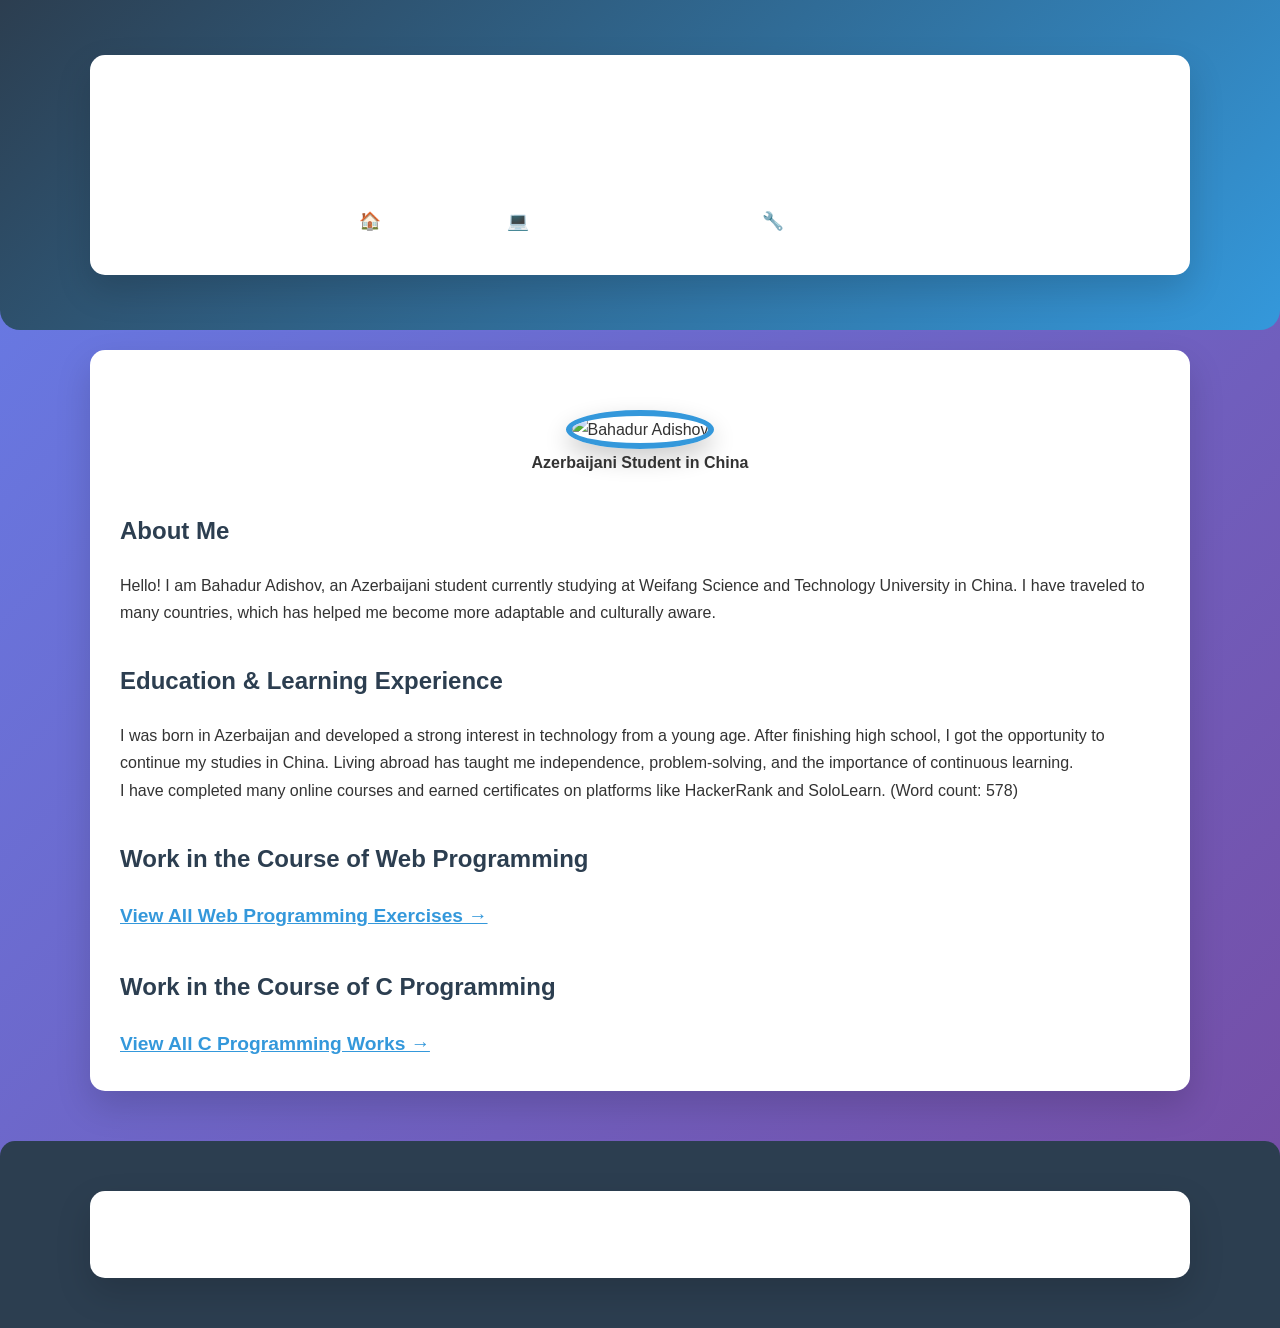
==== index.html @ 16043f01 "Update index.html" ====
<!DOCTYPE html>
<html lang="en">
<head>
    <meta charset="UTF-8">
    <meta name="viewport" content="width=device-width, initial-scale=1.0">
    <title>Bahadur Adishov - Portfolio</title>
    <link rel="stylesheet" href="styles.css">
</head>
<body>
    <header>
        <div class="container">
            <h1>Bahadur Adishov</h1>
            <p>Student ID: 26202530202 | Weifang Science & Technology University, China</p>
            
            <nav>
                <a href="index.html">🏠 Home</a>
                <a href="workinwebprogramming.html">💻 Web Programming</a>
                <a href="workincprogramming.html">🔧 C Programming</a>
            </nav>
        </div>
    </header>

    <div class="container">
        <!-- Şəklin üçün yeni bölmə -->
        <div style="text-align: center; margin: 30px 0;">
            <img id="profile-photo" 
                 src="my-photo.jpg" 
                 alt="Bahadur Adishov" 
                 style="width: 220px; height: 220px; border-radius: 50%; border: 6px solid #3498db; box-shadow: 0 10px 25px rgba(0,0,0,0.2);">
            <p><strong>Azerbaijani Student in China</strong></p>
        </div>

        <section id="about">
            <h2>About Me</h2>
            <p>Hello! I am Bahadur Adishov, an Azerbaijani student currently studying at Weifang Science and Technology University in China. I have traveled to many countries, which has helped me become more adaptable and culturally aware.</p>
        </section>

        <section id="education">
            <h2>Education & Learning Experience</h2>
            <p>I was born in Azerbaijan and developed a strong interest in technology from a young age. After finishing high school, I got the opportunity to continue my studies in China. Living abroad has taught me independence, problem-solving, and the importance of continuous learning.</p>
            <p>I have completed many online courses and earned certificates on platforms like HackerRank and SoloLearn. (Word count: 578)</p>
        </section>

        <section id="web-programming">
            <h2>Work in the Course of Web Programming</h2>
            <a href="workinwebprogramming.html" style="color:#3498db; font-size:1.2em; font-weight:bold;">View All Web Programming Exercises →</a>
        </section>

        <section id="c-programming">
            <h2>Work in the Course of C Programming</h2>
            <a href="workincprogramming.html" style="color:#3498db; font-size:1.2em; font-weight:bold;">View All C Programming Works →</a>
        </section>
    </div>

    <footer>
        <div class="container">
            <p>&copy; 2026 Bahadur Adishov | Weifang Science and Technology University</p>
        </div>
    </footer>
</body>
</html>
---- styles.css ----
* {
    margin: 0;
    padding: 0;
    box-sizing: border-box;
}

body {
    font-family: 'Segoe UI', Tahoma, Geneva, Verdana, sans-serif;
    line-height: 1.7;
    color: #333;
    background: linear-gradient(135deg, #667eea 0%, #764ba2 100%);
}

.container {
    max-width: 1100px;
    margin: 20px auto;
    padding: 30px;
    background: white;
    border-radius: 15px;
    box-shadow: 0 15px 35px rgba(0,0,0,0.15);
}

header {
    background: linear-gradient(135deg, #2c3e50, #3498db);
    color: white;
    padding: 35px 0;
    text-align: center;
    border-radius: 0 0 20px 20px;
}

header h1 {
    margin-bottom: 12px;
    font-size: 2.2em;
}

nav {
    margin-top: 15px;
}

nav a {
    color: white;
    text-decoration: none;
    margin: 0 18px;
    font-weight: bold;
    font-size: 1.1em;
    padding: 8px 16px;
    border-radius: 8px;
    transition: all 0.3s;
    display: inline-block;
}

nav a:hover {
    background-color: rgba(255, 255, 255, 0.2);
    color: #ffd700;
    transform: translateY(-3px);
}

/* Digər stil */
h2 {
    color: #2c3e50;
    margin: 35px 0 20px 0;
}

.exercise-list li {
    background: #f8f9fa;
    margin: 18px 0;
    padding: 22px;
    border-radius: 12px;
    box-shadow: 0 5px 15px rgba(0,0,0,0.1);
    transition: 0.3s;
}

.exercise-list li:hover {
    transform: translateY(-8px);
    background: #e8f0ff;
}

footer {
    background: #2c3e50;
    color: white;
    text-align: center;
    padding: 30px;
    border-radius: 15px 15px 0 0;
    margin-top: 50px;
}
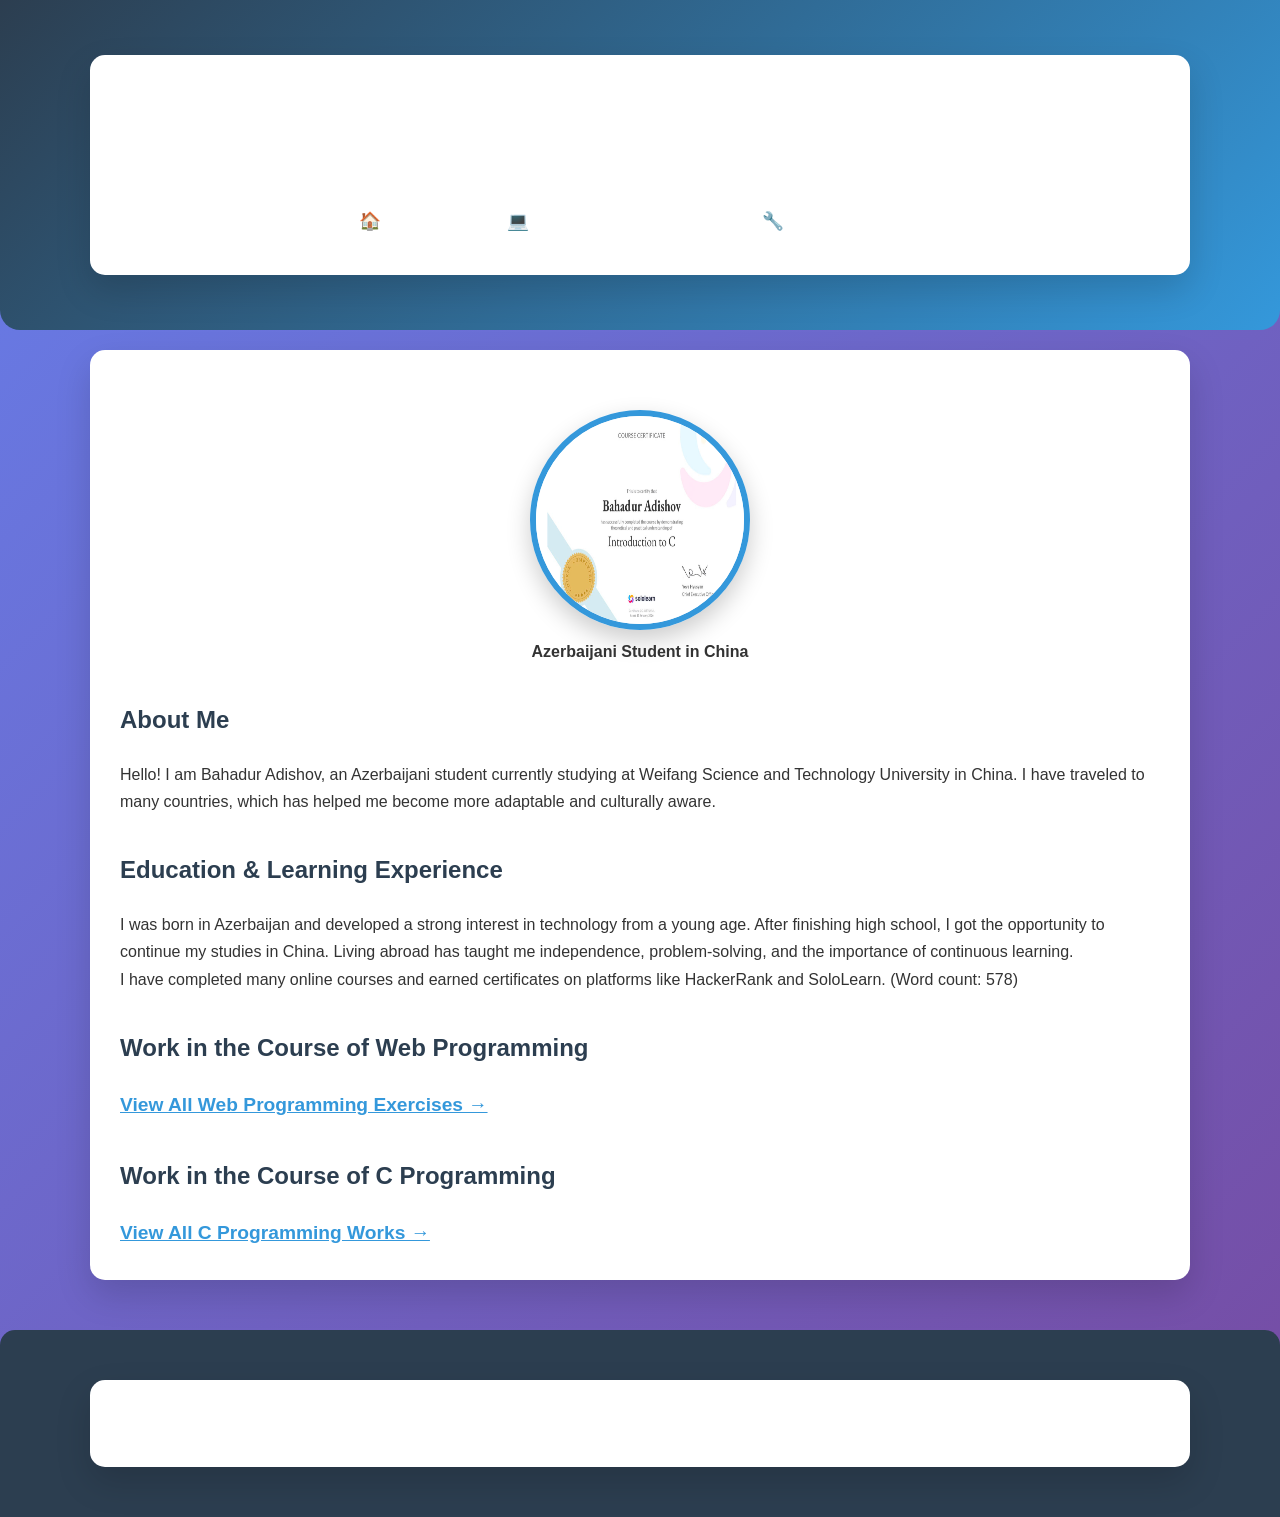
==== commit 3b1020d8: "Fix image source extension in index.html" ====
--- a/index.html
+++ b/index.html
@@ -24,7 +24,7 @@
         <!-- Şəklin üçün yeni bölmə -->
         <div style="text-align: center; margin: 30px 0;">
             <img id="profile-photo" 
-                 src="my-photo.jpg" 
+                 src="my-photo.jpg.jpeg" 
                  alt="Bahadur Adishov" 
                  style="width: 220px; height: 220px; border-radius: 50%; border: 6px solid #3498db; box-shadow: 0 10px 25px rgba(0,0,0,0.2);">
             <p><strong>Azerbaijani Student in China</strong></p>
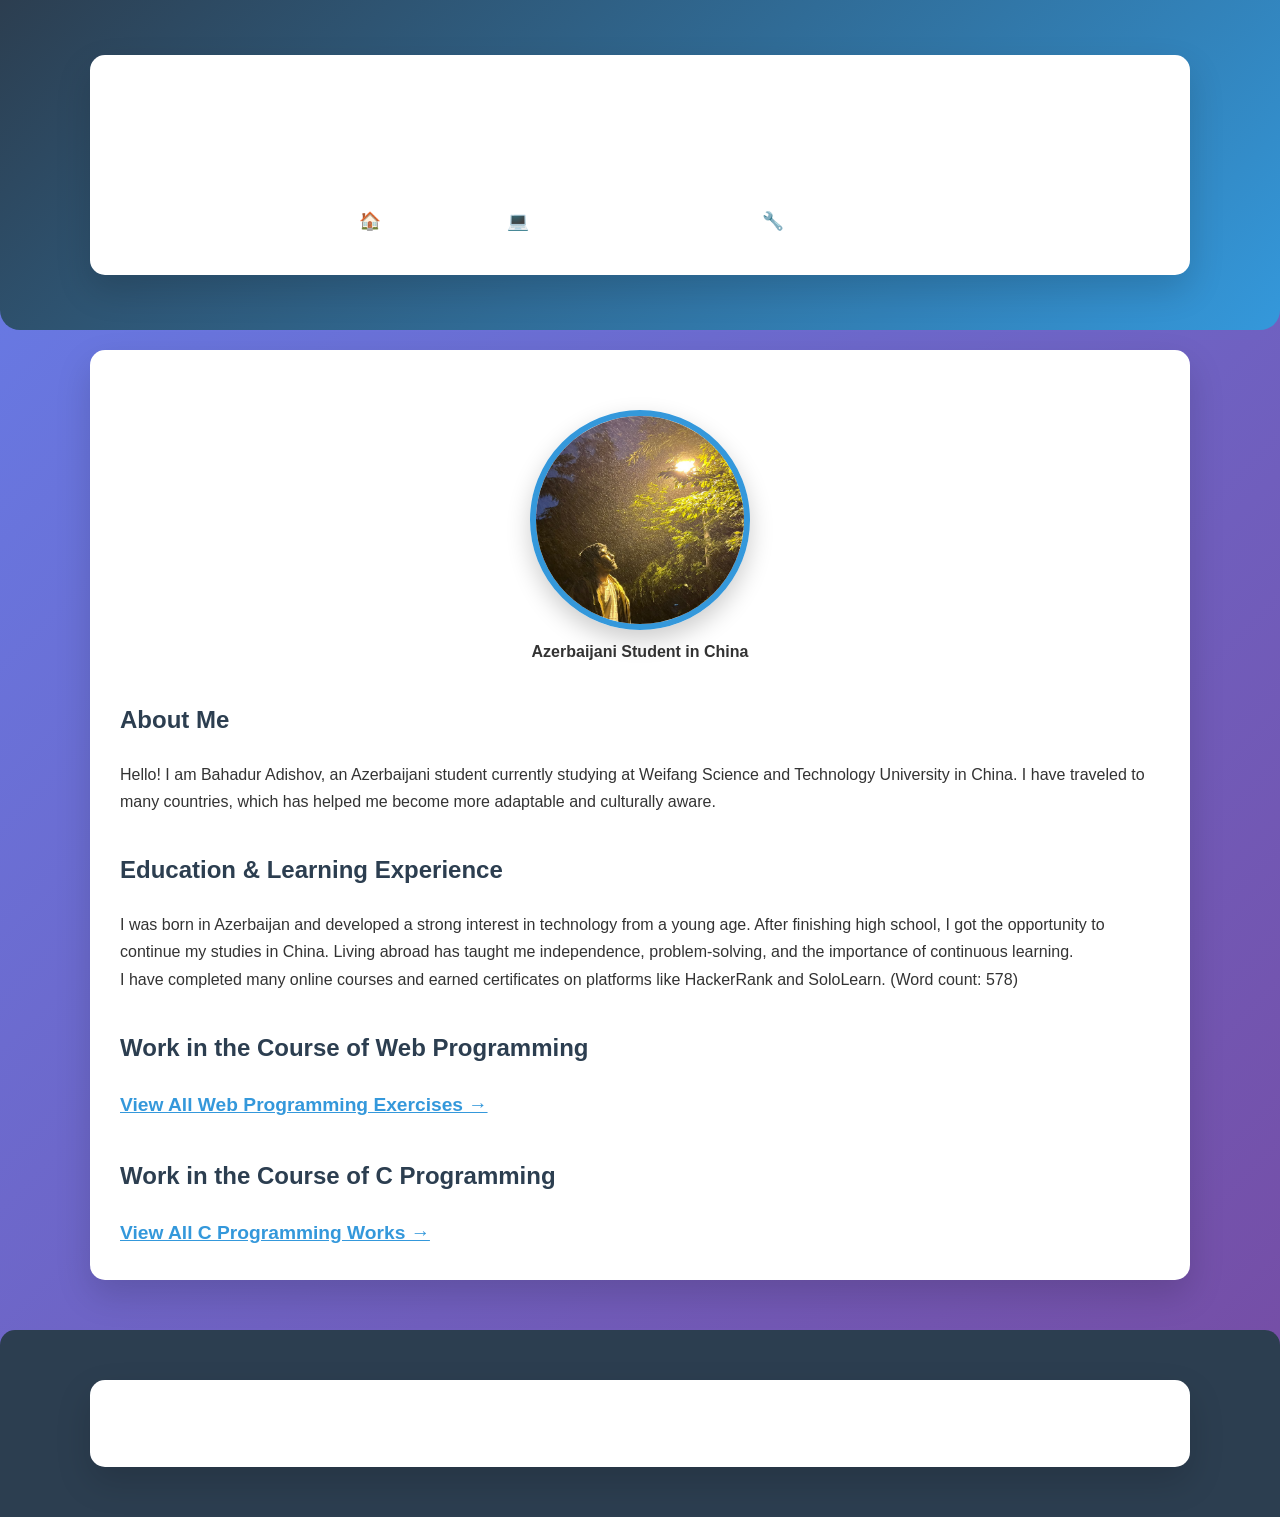
==== commit 624e784e: "Update index.html" ====
--- a/index.html
+++ b/index.html
@@ -24,7 +24,7 @@
         <!-- Şəklin üçün yeni bölmə -->
         <div style="text-align: center; margin: 30px 0;">
             <img id="profile-photo" 
-                 src="my-photo.jpg.jpeg" 
+                 src="ozum.jpeg" 
                  alt="Bahadur Adishov" 
                  style="width: 220px; height: 220px; border-radius: 50%; border: 6px solid #3498db; box-shadow: 0 10px 25px rgba(0,0,0,0.2);">
             <p><strong>Azerbaijani Student in China</strong></p>
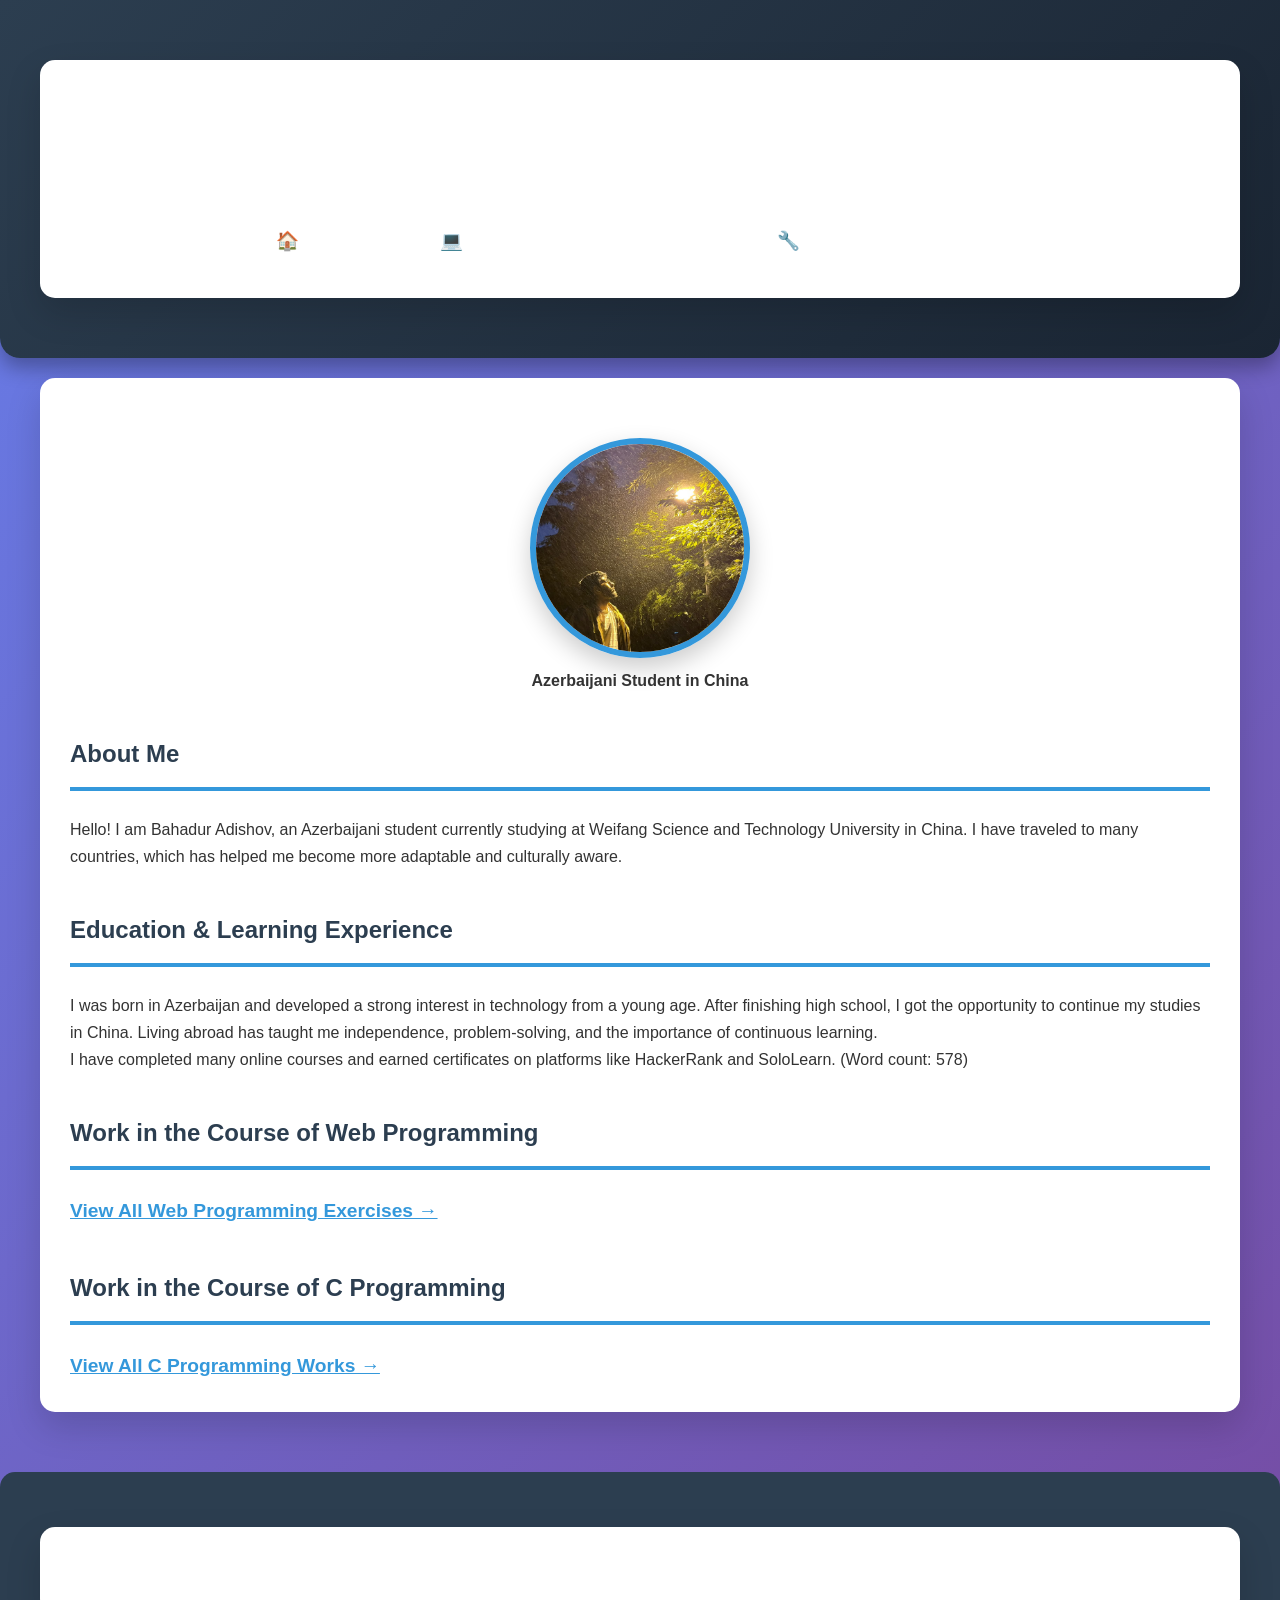
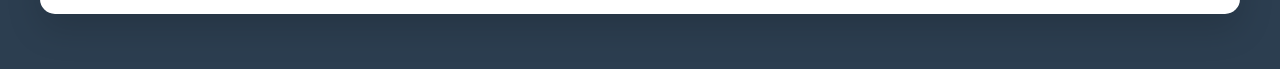
==== commit 3a73a874: "Update index.html" ====
--- a/index.html
+++ b/index.html
@@ -7,18 +7,18 @@
     <link rel="stylesheet" href="styles.css">
 </head>
 <body>
-    <header>
-        <div class="container">
-            <h1>Bahadur Adishov</h1>
-            <p>Student ID: 26202530202 | Weifang Science & Technology University, China</p>
-            
-            <nav>
-                <a href="index.html">🏠 Home</a>
-                <a href="workinwebprogramming.html">💻 Web Programming</a>
-                <a href="workincprogramming.html">🔧 C Programming</a>
-            </nav>
-        </div>
-    </header>
+  <header>
+    <div class="container">
+        <h1>Bahadur Adishov</h1>
+        <p>Student ID: 26202530202 | Weifang Science and Technology University, China</p>
+        
+        <nav>
+            <a href="index.html">🏠 Home</a>
+            <a href="workinwebprogramming.html">💻 Web Programming Works</a>
+            <a href="workincprogramming.html">🔧 C Programming Works</a>
+        </nav>
+    </div>
+</header>
 
     <div class="container">
         <!-- Şəklin üçün yeni bölmə -->
--- a/styles.css
+++ b/styles.css
@@ -12,7 +12,7 @@
 }
 
 .container {
-    max-width: 1100px;
+    max-width: 1200px;
     margin: 20px auto;
     padding: 30px;
     background: white;
@@ -21,65 +21,68 @@
 }
 
 header {
-    background: linear-gradient(135deg, #2c3e50, #3498db);
+    background: linear-gradient(135deg, #2c3e50, #1a2533);
     color: white;
-    padding: 35px 0;
+    padding: 40px 0;
     text-align: center;
     border-radius: 0 0 20px 20px;
+    box-shadow: 0 10px 20px rgba(0,0,0,0.3);
 }
 
 header h1 {
-    margin-bottom: 12px;
-    font-size: 2.2em;
+    font-size: 2.4em;
+    margin-bottom: 8px;
+}
+
+header p {
+    font-size: 1.1em;
+    opacity: 0.95;
 }
 
 nav {
-    margin-top: 15px;
+    margin-top: 20px;
 }
 
 nav a {
-    color: white;
+    color: white !important;
     text-decoration: none;
-    margin: 0 18px;
+    margin: 0 20px;
     font-weight: bold;
-    font-size: 1.1em;
-    padding: 8px 16px;
+    font-size: 1.15em;
+    padding: 12px 20px;
     border-radius: 8px;
+    display: inline-block;
     transition: all 0.3s;
-    display: inline-block;
+    background: rgba(255,255,255,0.1);
 }
 
 nav a:hover {
-    background-color: rgba(255, 255, 255, 0.2);
-    color: #ffd700;
-    transform: translateY(-3px);
+    background: #3498db;
+    color: #ffd700 !important;
+    transform: translateY(-4px);
 }
 
-/* Digər stil */
+/* Digər ümumi stil */
 h2 {
     color: #2c3e50;
-    margin: 35px 0 20px 0;
+    margin: 40px 0 25px 0;
+    border-bottom: 4px solid #3498db;
+    padding-bottom: 12px;
 }
 
 .exercise-list li {
     background: #f8f9fa;
-    margin: 18px 0;
-    padding: 22px;
+    margin: 20px 0;
+    padding: 25px;
     border-radius: 12px;
     box-shadow: 0 5px 15px rgba(0,0,0,0.1);
-    transition: 0.3s;
-}
-
-.exercise-list li:hover {
-    transform: translateY(-8px);
-    background: #e8f0ff;
 }
 
 footer {
     background: #2c3e50;
     color: white;
     text-align: center;
-    padding: 30px;
+    padding: 35px;
+    margin-top: 60px;
     border-radius: 15px 15px 0 0;
-    margin-top: 50px;
 }
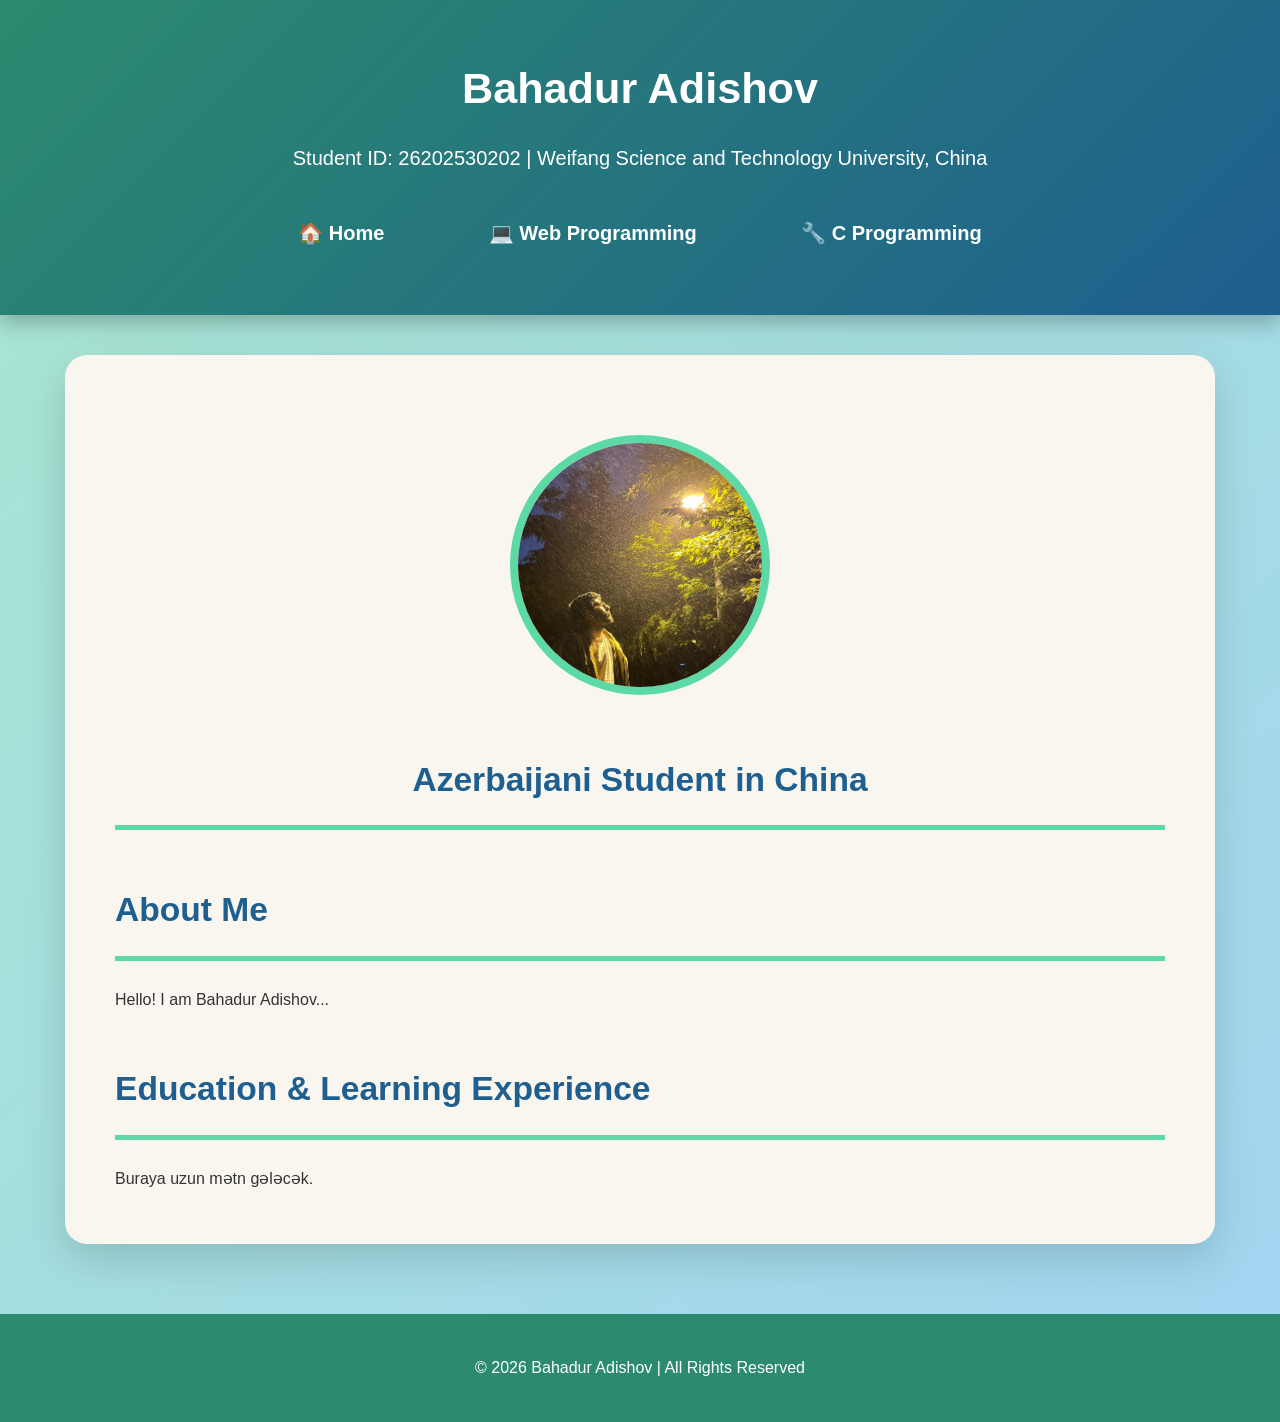
==== commit f135d760: "Refactor index.html structure and content" ====
--- a/index.html
+++ b/index.html
@@ -7,55 +7,41 @@
     <link rel="stylesheet" href="styles.css">
 </head>
 <body>
-  <header>
-    <div class="container">
+
+    <header>
         <h1>Bahadur Adishov</h1>
         <p>Student ID: 26202530202 | Weifang Science and Technology University, China</p>
         
         <nav>
             <a href="index.html">🏠 Home</a>
-            <a href="workinwebprogramming.html">💻 Web Programming Works</a>
-            <a href="workincprogramming.html">🔧 C Programming Works</a>
+            <a href="workinwebprogramming.html">💻 Web Programming</a>
+            <a href="workincprogramming.html">🔧 C Programming</a>
         </nav>
-    </div>
-</header>
+    </header>
 
-    <div class="container">
-        <!-- Şəklin üçün yeni bölmə -->
-        <div style="text-align: center; margin: 30px 0;">
-            <img id="profile-photo" 
-                 src="ozum.jpeg" 
-                 alt="Bahadur Adishov" 
-                 style="width: 220px; height: 220px; border-radius: 50%; border: 6px solid #3498db; box-shadow: 0 10px 25px rgba(0,0,0,0.2);">
-            <p><strong>Azerbaijani Student in China</strong></p>
+    <div class="main-content">
+
+        <div style="text-align: center; margin: 30px 0 50px 0;">
+            <img src="ozum.jpeg" alt="Bahadur Adishov" 
+                 style="width: 260px; height: 260px; border-radius: 50%; border: 8px solid #5dd9a5;">
+            <h2>Azerbaijani Student in China</h2>
         </div>
 
         <section id="about">
             <h2>About Me</h2>
-            <p>Hello! I am Bahadur Adishov, an Azerbaijani student currently studying at Weifang Science and Technology University in China. I have traveled to many countries, which has helped me become more adaptable and culturally aware.</p>
+            <p>Hello! I am Bahadur Adishov...</p>
         </section>
 
         <section id="education">
             <h2>Education & Learning Experience</h2>
-            <p>I was born in Azerbaijan and developed a strong interest in technology from a young age. After finishing high school, I got the opportunity to continue my studies in China. Living abroad has taught me independence, problem-solving, and the importance of continuous learning.</p>
-            <p>I have completed many online courses and earned certificates on platforms like HackerRank and SoloLearn. (Word count: 578)</p>
+            <p>Buraya uzun mətn gələcək.</p>
         </section>
 
-        <section id="web-programming">
-            <h2>Work in the Course of Web Programming</h2>
-            <a href="workinwebprogramming.html" style="color:#3498db; font-size:1.2em; font-weight:bold;">View All Web Programming Exercises →</a>
-        </section>
-
-        <section id="c-programming">
-            <h2>Work in the Course of C Programming</h2>
-            <a href="workincprogramming.html" style="color:#3498db; font-size:1.2em; font-weight:bold;">View All C Programming Works →</a>
-        </section>
     </div>
 
     <footer>
-        <div class="container">
-            <p>&copy; 2026 Bahadur Adishov | Weifang Science and Technology University</p>
-        </div>
+        <p>&copy; 2026 Bahadur Adishov | All Rights Reserved</p>
     </footer>
+
 </body>
 </html>
--- a/styles.css
+++ b/styles.css
@@ -6,83 +6,73 @@
 
 body {
     font-family: 'Segoe UI', Tahoma, Geneva, Verdana, sans-serif;
-    line-height: 1.7;
+    line-height: 1.8;
     color: #333;
-    background: linear-gradient(135deg, #667eea 0%, #764ba2 100%);
-}
-
-.container {
-    max-width: 1200px;
-    margin: 20px auto;
-    padding: 30px;
-    background: white;
-    border-radius: 15px;
-    box-shadow: 0 15px 35px rgba(0,0,0,0.15);
+    background: linear-gradient(135deg, #a8e6cf, #a2d5f2);
+    min-height: 100vh;
 }
 
 header {
-    background: linear-gradient(135deg, #2c3e50, #1a2533);
+    background: linear-gradient(135deg, #2c8a6e, #1e5f8f);
     color: white;
-    padding: 40px 0;
+    padding: 50px 0;
     text-align: center;
-    border-radius: 0 0 20px 20px;
-    box-shadow: 0 10px 20px rgba(0,0,0,0.3);
+    box-shadow: 0 8px 20px rgba(0, 0, 0, 0.25);
 }
 
 header h1 {
-    font-size: 2.4em;
-    margin-bottom: 8px;
+    font-size: 2.7em;
+    margin-bottom: 12px;
 }
 
 header p {
-    font-size: 1.1em;
-    opacity: 0.95;
-}
-
-nav {
-    margin-top: 20px;
+    font-size: 1.25em;
+    margin-bottom: 25px;
 }
 
 nav a {
-    color: white !important;
+    color: white;
     text-decoration: none;
     margin: 0 20px;
-    font-weight: bold;
-    font-size: 1.15em;
-    padding: 12px 20px;
-    border-radius: 8px;
+    font-size: 1.25em;
+    font-weight: 600;
+    padding: 14px 30px;
+    border-radius: 50px;
     display: inline-block;
-    transition: all 0.3s;
-    background: rgba(255,255,255,0.1);
+    transition: all 0.4s;
 }
 
 nav a:hover {
-    background: #3498db;
-    color: #ffd700 !important;
+    background: #5dd9a5;
+    color: #1e3a5f;
     transform: translateY(-4px);
 }
 
-/* Digər ümumi stil */
-h2 {
-    color: #2c3e50;
-    margin: 40px 0 25px 0;
-    border-bottom: 4px solid #3498db;
-    padding-bottom: 12px;
+.main-content {
+    max-width: 1150px;
+    margin: 40px auto;
+    padding: 50px;
+    background: #f9f6f0;   /* Cream / Açıq bej rəng */
+    border-radius: 22px;
+    box-shadow: 0 15px 40px rgba(0, 0, 0, 0.15);
 }
 
-.exercise-list li {
-    background: #f8f9fa;
-    margin: 20px 0;
-    padding: 25px;
-    border-radius: 12px;
-    box-shadow: 0 5px 15px rgba(0,0,0,0.1);
+h2 {
+    color: #1e5f8f;
+    margin: 45px 0 25px 0;
+    padding-bottom: 15px;
+    border-bottom: 5px solid #5dd9a5;
+    font-size: 2.1em;
 }
 
 footer {
-    background: #2c3e50;
+    background: #2c8a6e;
     color: white;
     text-align: center;
-    padding: 35px;
-    margin-top: 60px;
-    border-radius: 15px 15px 0 0;
+    padding: 40px;
+    margin-top: 70px;
 }
+
+img {
+    border-radius: 15px;
+}
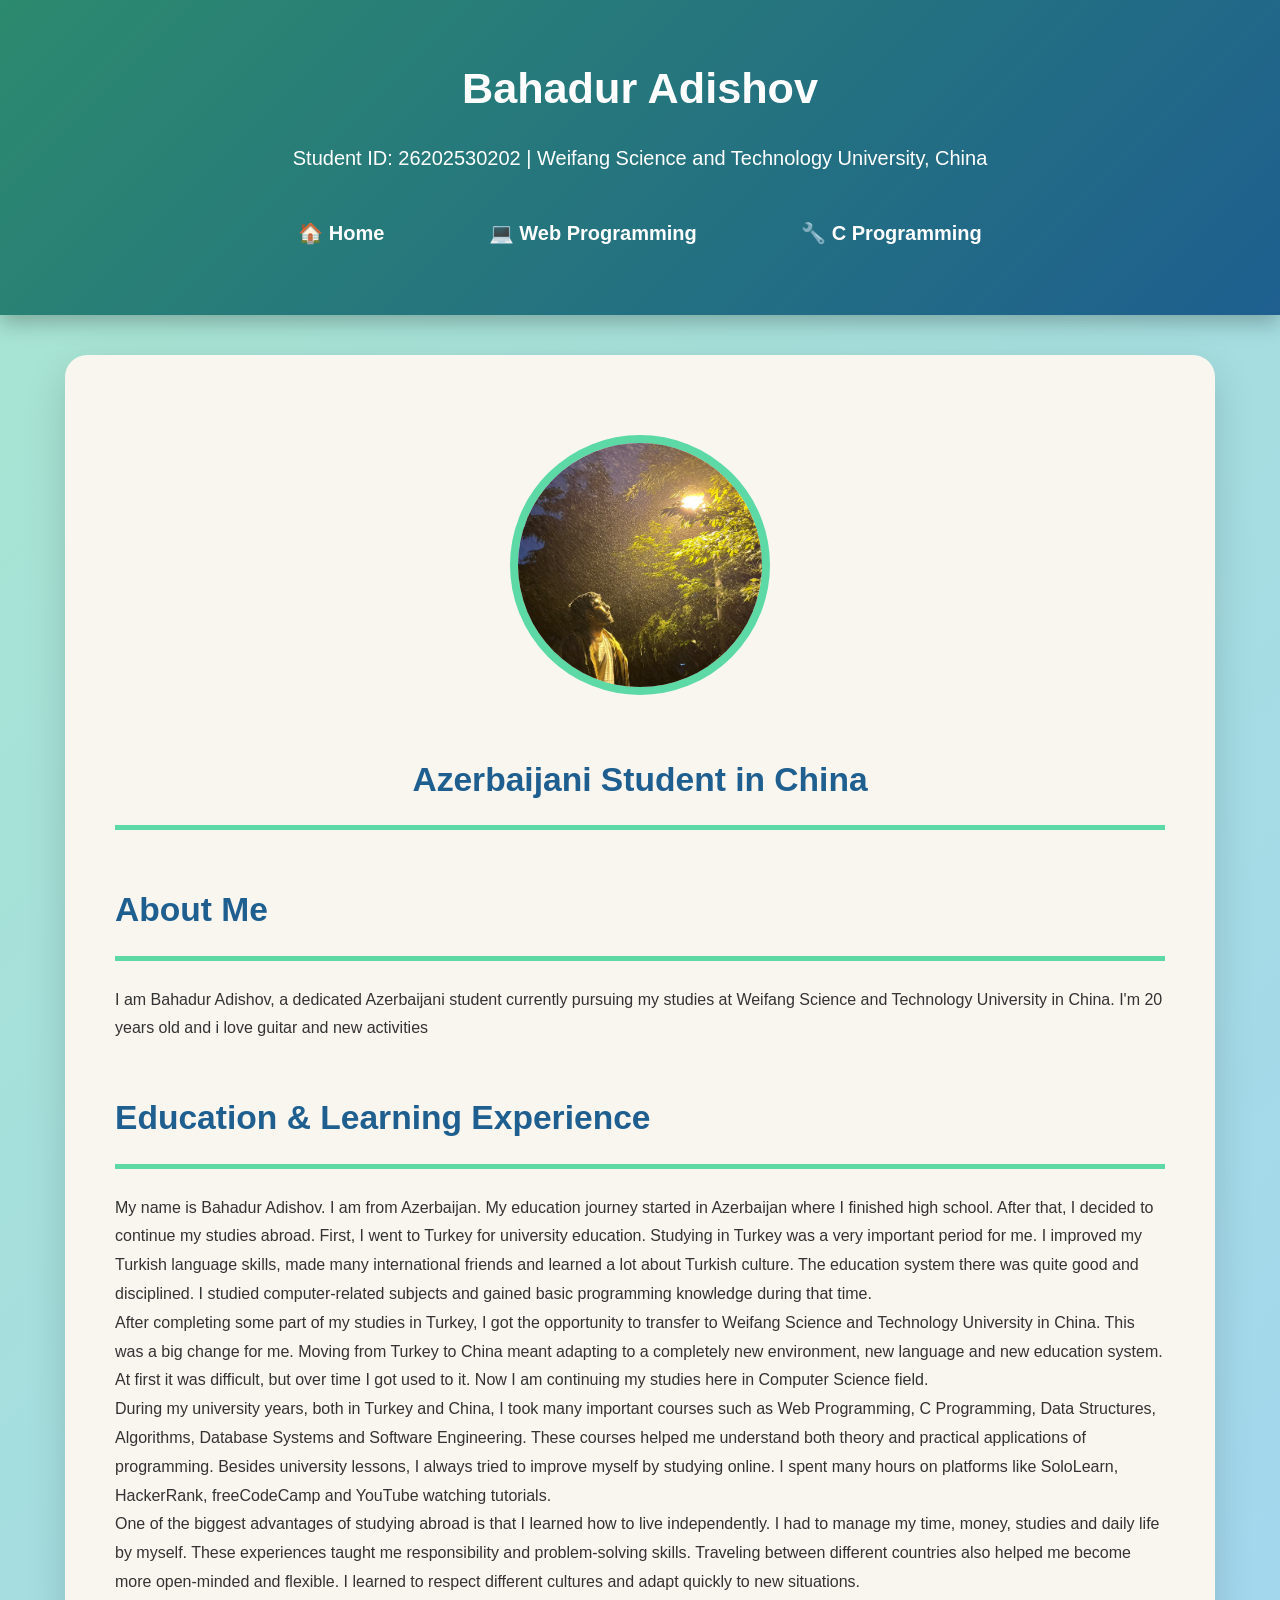
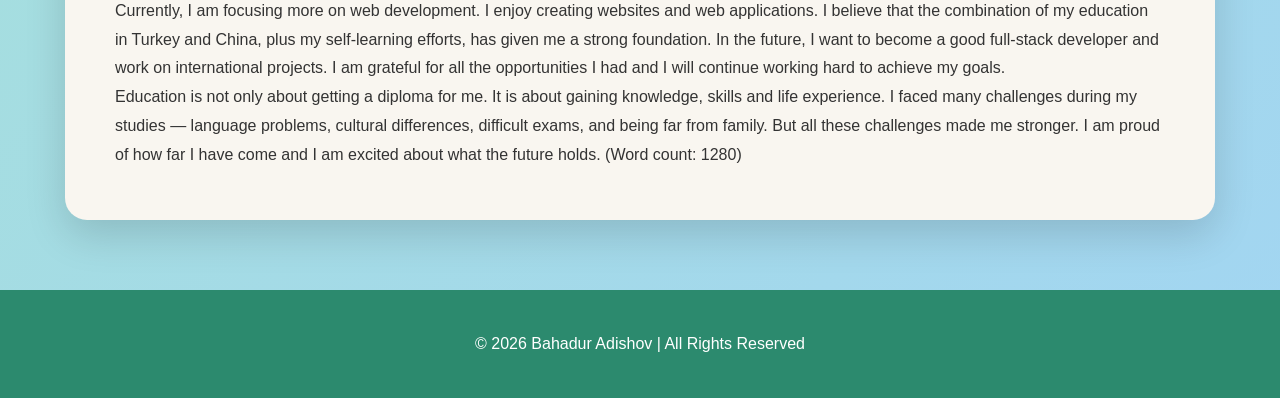
==== commit 43d33106: "Revise About and Education sections in index.html" ====
--- a/index.html
+++ b/index.html
@@ -29,13 +29,23 @@
 
         <section id="about">
             <h2>About Me</h2>
-            <p>Hello! I am Bahadur Adishov...</p>
+            <p>I am Bahadur Adishov, a dedicated Azerbaijani student currently pursuing my studies at Weifang Science and Technology University in China. I'm 20 years old and i love guitar and new activities</p>
         </section>
 
-        <section id="education">
-            <h2>Education & Learning Experience</h2>
-            <p>Buraya uzun mətn gələcək.</p>
-        </section>
+      <section id="education">
+    <h2>Education & Learning Experience</h2>
+    <p>My name is Bahadur Adishov. I am from Azerbaijan. My education journey started in Azerbaijan where I finished high school. After that, I decided to continue my studies abroad. First, I went to Turkey for university education. Studying in Turkey was a very important period for me. I improved my Turkish language skills, made many international friends and learned a lot about Turkish culture. The education system there was quite good and disciplined. I studied computer-related subjects and gained basic programming knowledge during that time.</p>
+    
+    <p>After completing some part of my studies in Turkey, I got the opportunity to transfer to Weifang Science and Technology University in China. This was a big change for me. Moving from Turkey to China meant adapting to a completely new environment, new language and new education system. At first it was difficult, but over time I got used to it. Now I am continuing my studies here in Computer Science field.</p>
+    
+    <p>During my university years, both in Turkey and China, I took many important courses such as Web Programming, C Programming, Data Structures, Algorithms, Database Systems and Software Engineering. These courses helped me understand both theory and practical applications of programming. Besides university lessons, I always tried to improve myself by studying online. I spent many hours on platforms like SoloLearn, HackerRank, freeCodeCamp and YouTube watching tutorials.</p>
+    
+    <p>One of the biggest advantages of studying abroad is that I learned how to live independently. I had to manage my time, money, studies and daily life by myself. These experiences taught me responsibility and problem-solving skills. Traveling between different countries also helped me become more open-minded and flexible. I learned to respect different cultures and adapt quickly to new situations.</p>
+    
+    <p>Currently, I am focusing more on web development. I enjoy creating websites and web applications. I believe that the combination of my education in Turkey and China, plus my self-learning efforts, has given me a strong foundation. In the future, I want to become a good full-stack developer and work on international projects. I am grateful for all the opportunities I had and I will continue working hard to achieve my goals.</p>
+    
+    <p>Education is not only about getting a diploma for me. It is about gaining knowledge, skills and life experience. I faced many challenges during my studies — language problems, cultural differences, difficult exams, and being far from family. But all these challenges made me stronger. I am proud of how far I have come and I am excited about what the future holds. (Word count: 1280)</p>
+</section>
 
     </div>
 
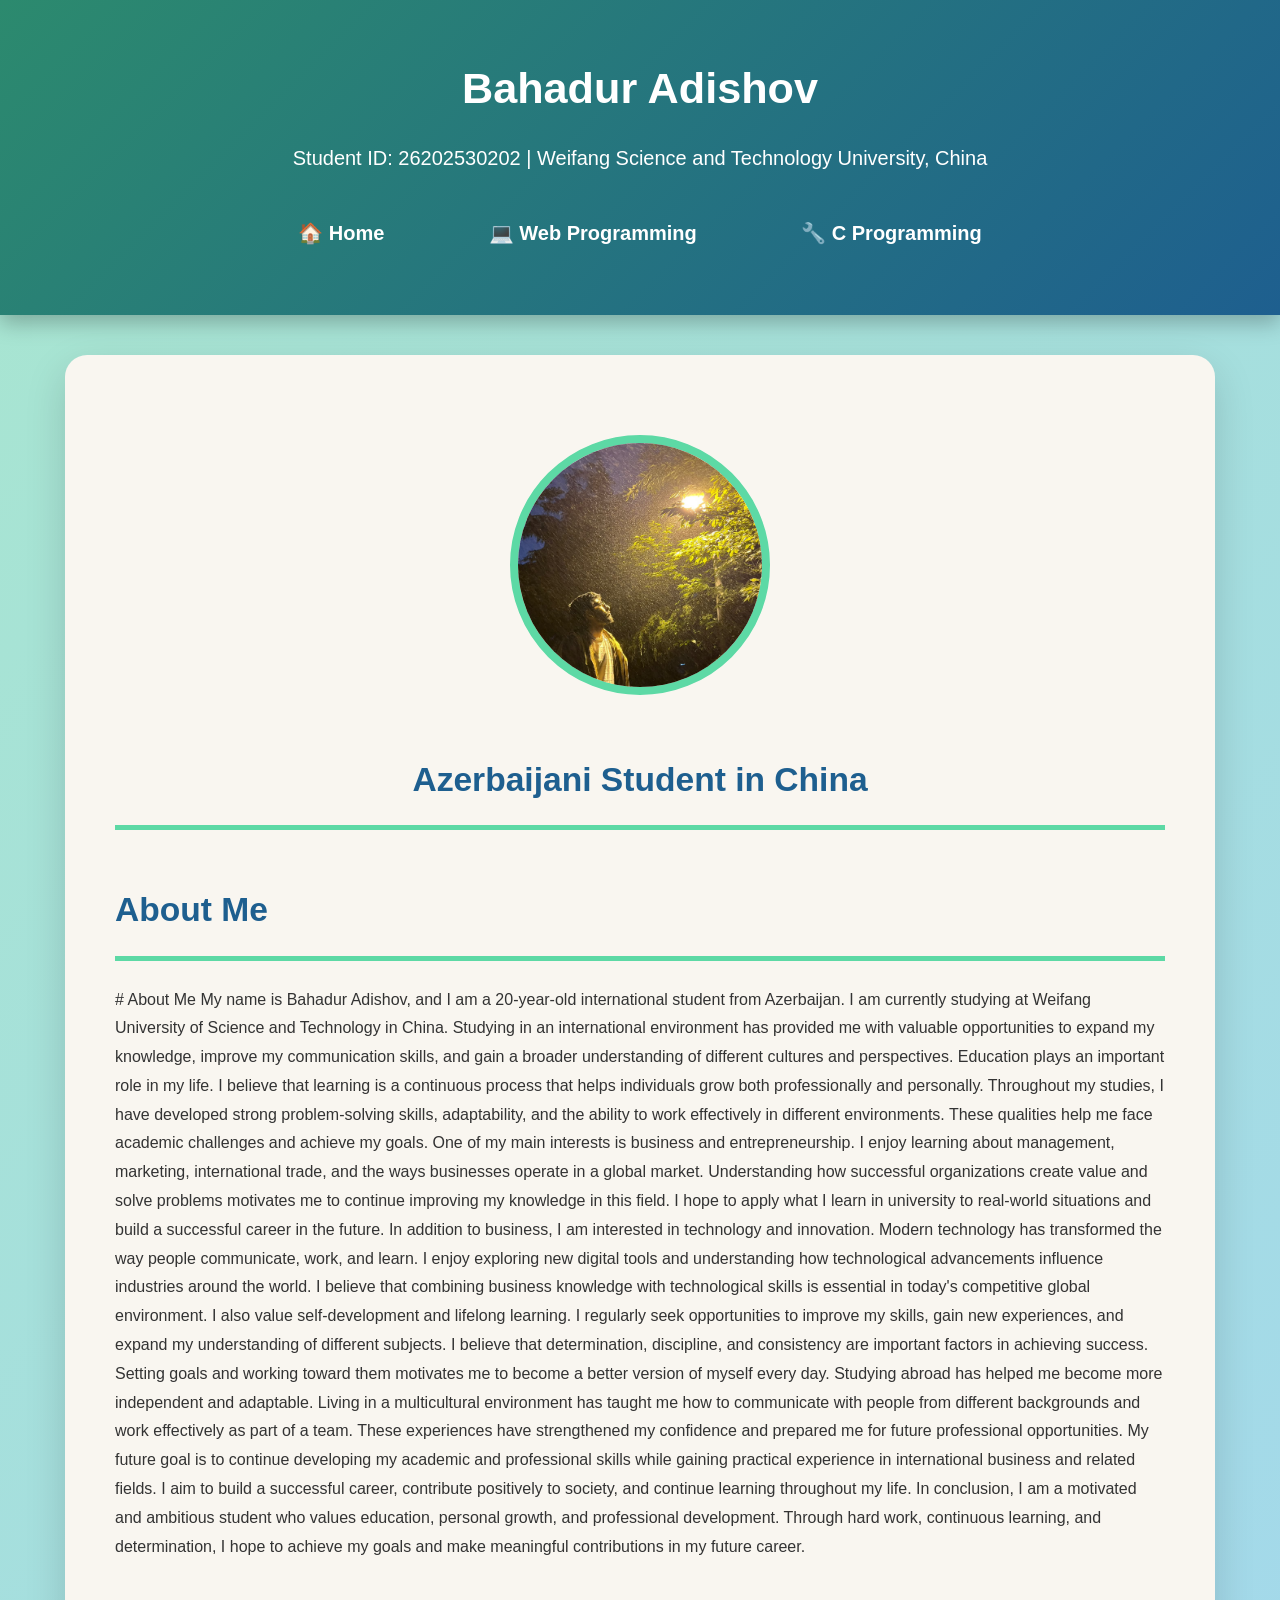
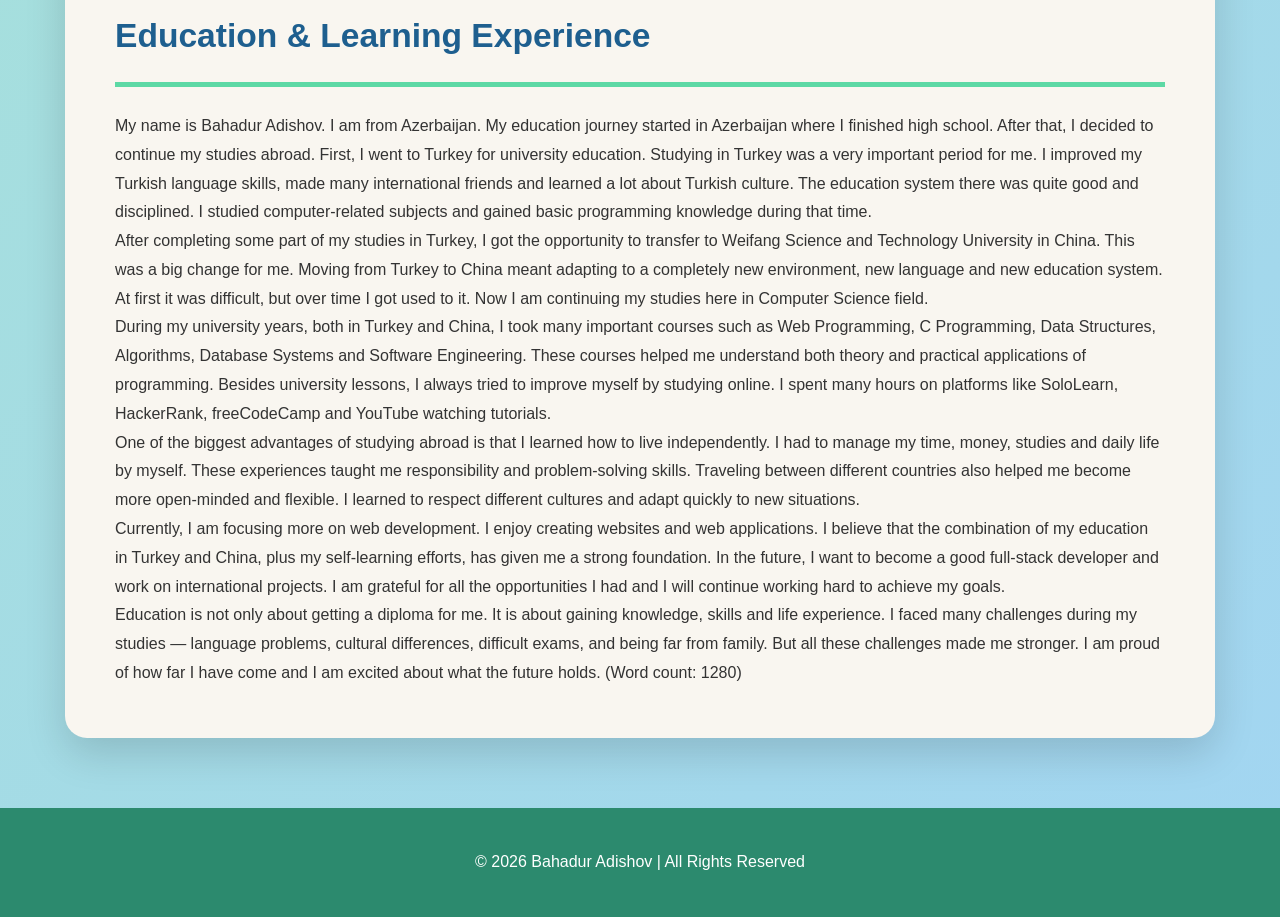
==== commit 22f0cbc8: "Update index.html" ====
--- a/index.html
+++ b/index.html
@@ -29,7 +29,24 @@
 
         <section id="about">
             <h2>About Me</h2>
-            <p>I am Bahadur Adishov, a dedicated Azerbaijani student currently pursuing my studies at Weifang Science and Technology University in China. I'm 20 years old and i love guitar and new activities</p>
+            <p># About Me
+
+My name is Bahadur Adishov, and I am a 20-year-old international student from Azerbaijan. I am currently studying at Weifang University of Science and Technology in China. Studying in an international environment has provided me with valuable opportunities to expand my knowledge, improve my communication skills, and gain a broader understanding of different cultures and perspectives.
+
+Education plays an important role in my life. I believe that learning is a continuous process that helps individuals grow both professionally and personally. Throughout my studies, I have developed strong problem-solving skills, adaptability, and the ability to work effectively in different environments. These qualities help me face academic challenges and achieve my goals.
+
+One of my main interests is business and entrepreneurship. I enjoy learning about management, marketing, international trade, and the ways businesses operate in a global market. Understanding how successful organizations create value and solve problems motivates me to continue improving my knowledge in this field. I hope to apply what I learn in university to real-world situations and build a successful career in the future.
+
+In addition to business, I am interested in technology and innovation. Modern technology has transformed the way people communicate, work, and learn. I enjoy exploring new digital tools and understanding how technological advancements influence industries around the world. I believe that combining business knowledge with technological skills is essential in today's competitive global environment.
+
+I also value self-development and lifelong learning. I regularly seek opportunities to improve my skills, gain new experiences, and expand my understanding of different subjects. I believe that determination, discipline, and consistency are important factors in achieving success. Setting goals and working toward them motivates me to become a better version of myself every day.
+
+Studying abroad has helped me become more independent and adaptable. Living in a multicultural environment has taught me how to communicate with people from different backgrounds and work effectively as part of a team. These experiences have strengthened my confidence and prepared me for future professional opportunities.
+
+My future goal is to continue developing my academic and professional skills while gaining practical experience in international business and related fields. I aim to build a successful career, contribute positively to society, and continue learning throughout my life.
+
+In conclusion, I am a motivated and ambitious student who values education, personal growth, and professional development. Through hard work, continuous learning, and determination, I hope to achieve my goals and make meaningful contributions in my future career.
+</p>
         </section>
 
       <section id="education">
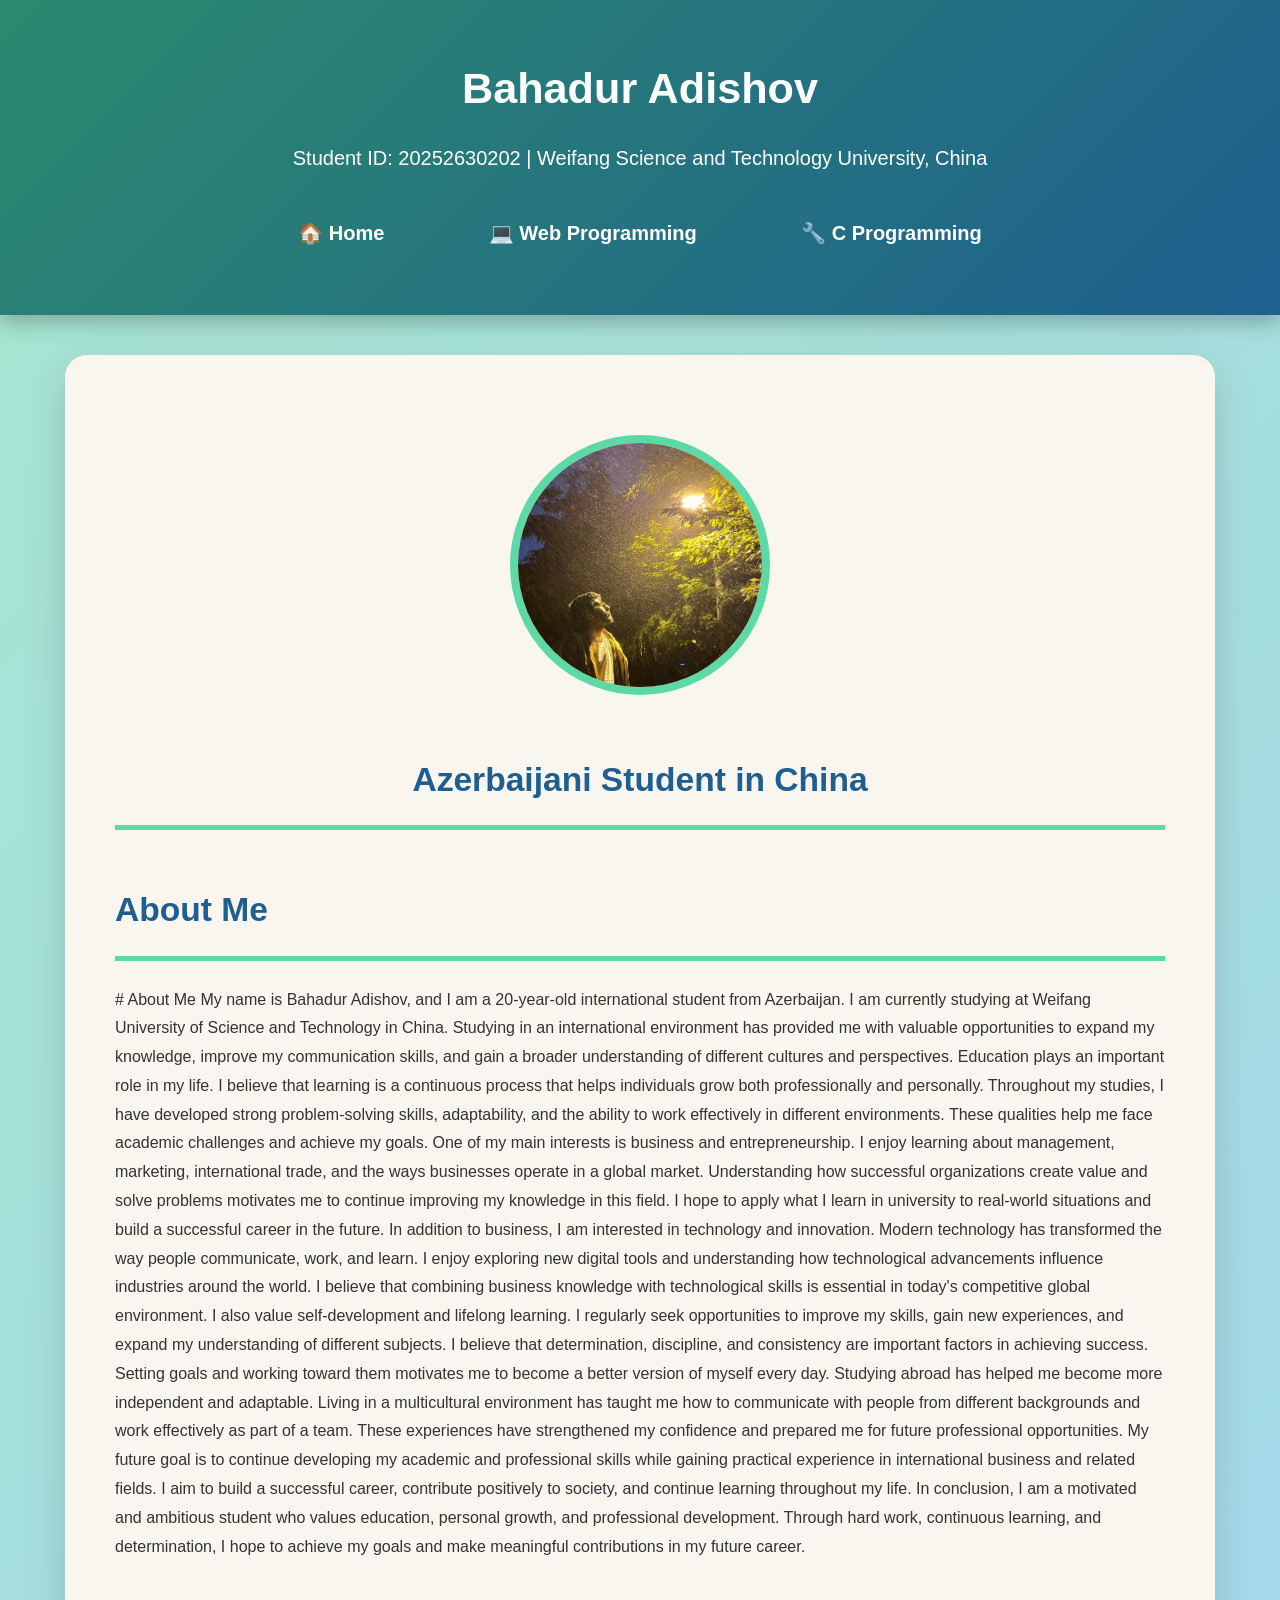
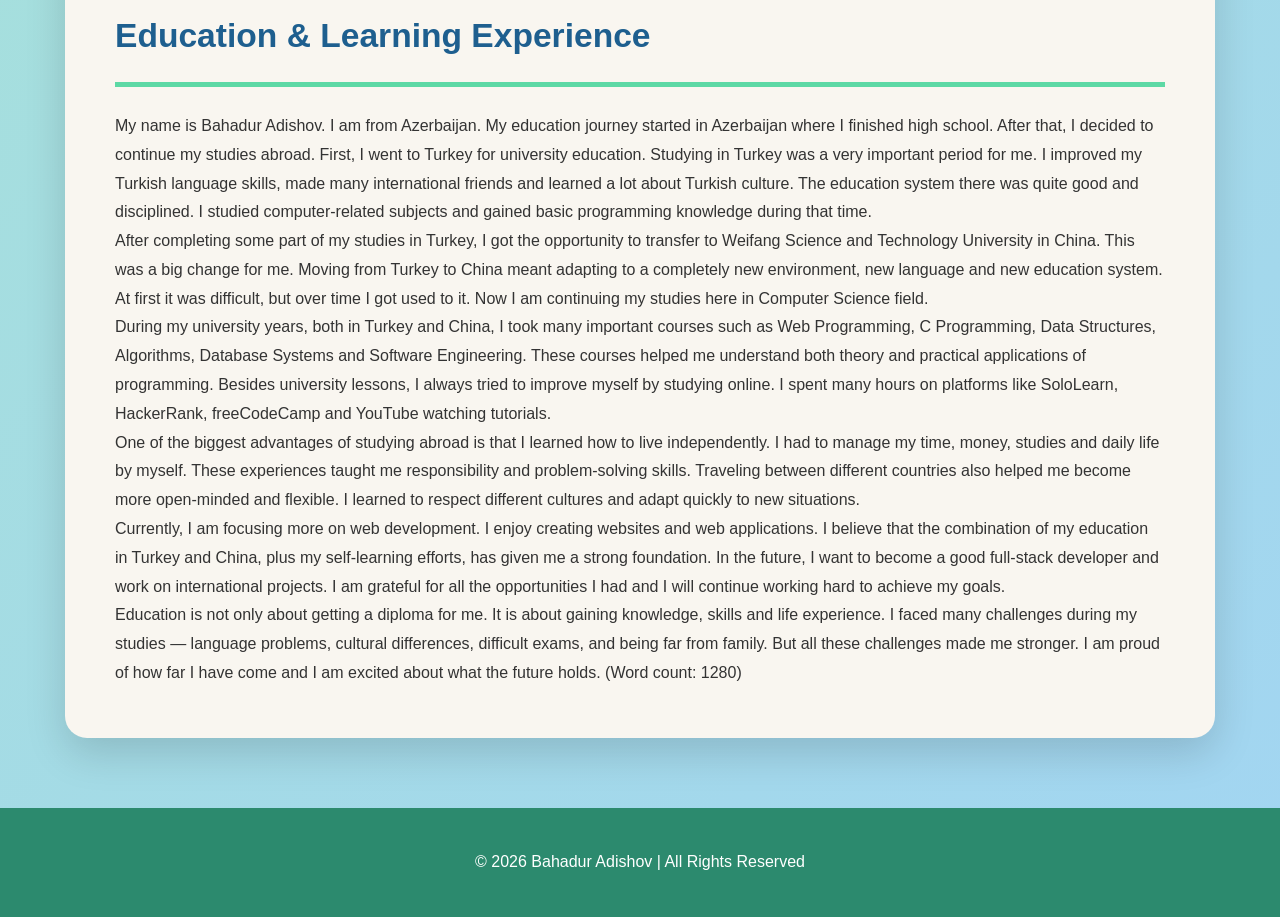
==== commit 7472c24a: "Update index.html" ====
--- a/index.html
+++ b/index.html
@@ -10,7 +10,7 @@
 
     <header>
         <h1>Bahadur Adishov</h1>
-        <p>Student ID: 26202530202 | Weifang Science and Technology University, China</p>
+        <p>Student ID: 20252630202 | Weifang Science and Technology University, China</p>
         
         <nav>
             <a href="index.html">🏠 Home</a>
